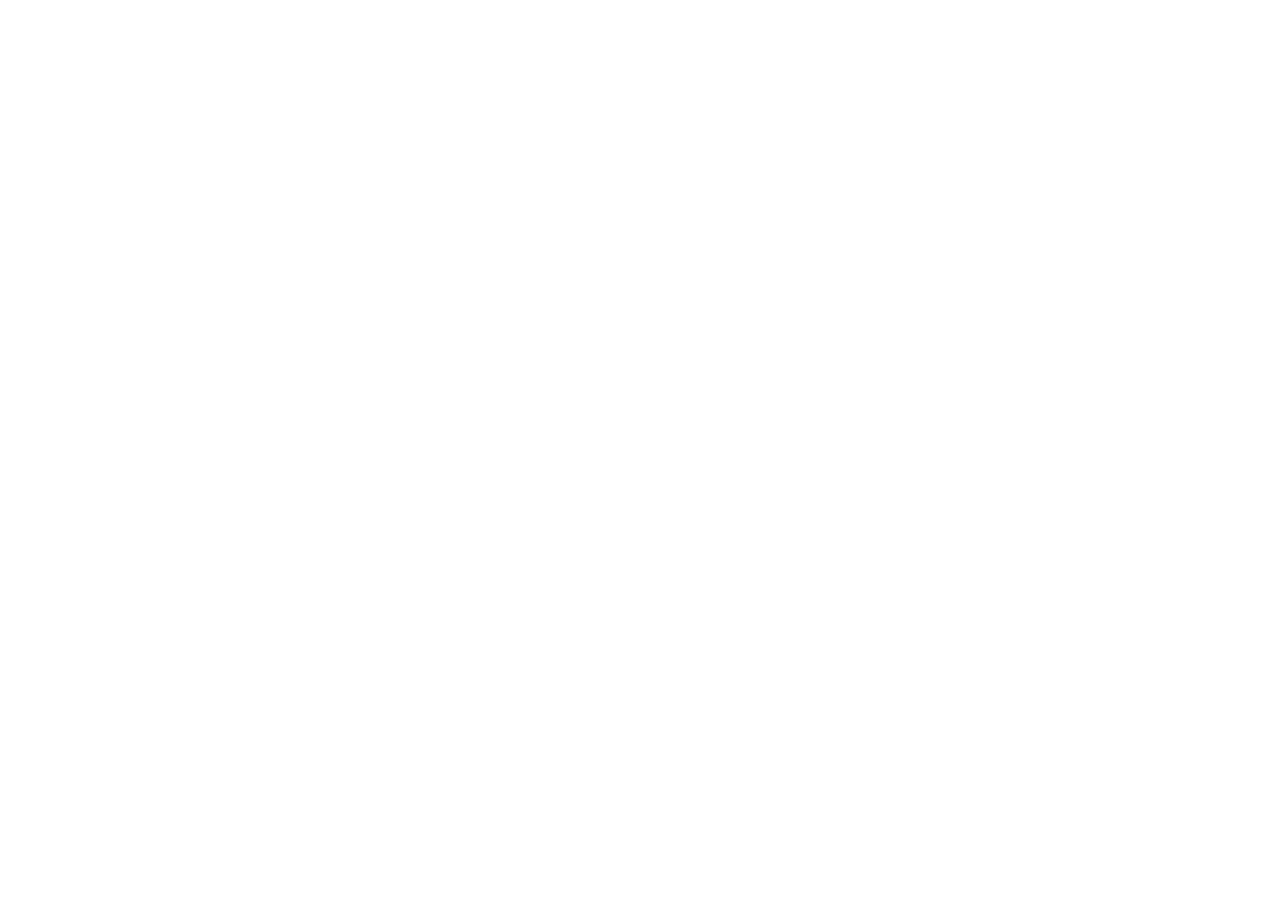
==== index.html @ 87bf5404 "bodloguud" ====
<!DOCTYPE html>
<html lang="en">
  <head>
    <meta charset="UTF-8" />
    <meta name="viewport" content="width=device-width, initial-scale=1.0" />
    <title>Document</title>
  </head>
  <body></body>
</html>
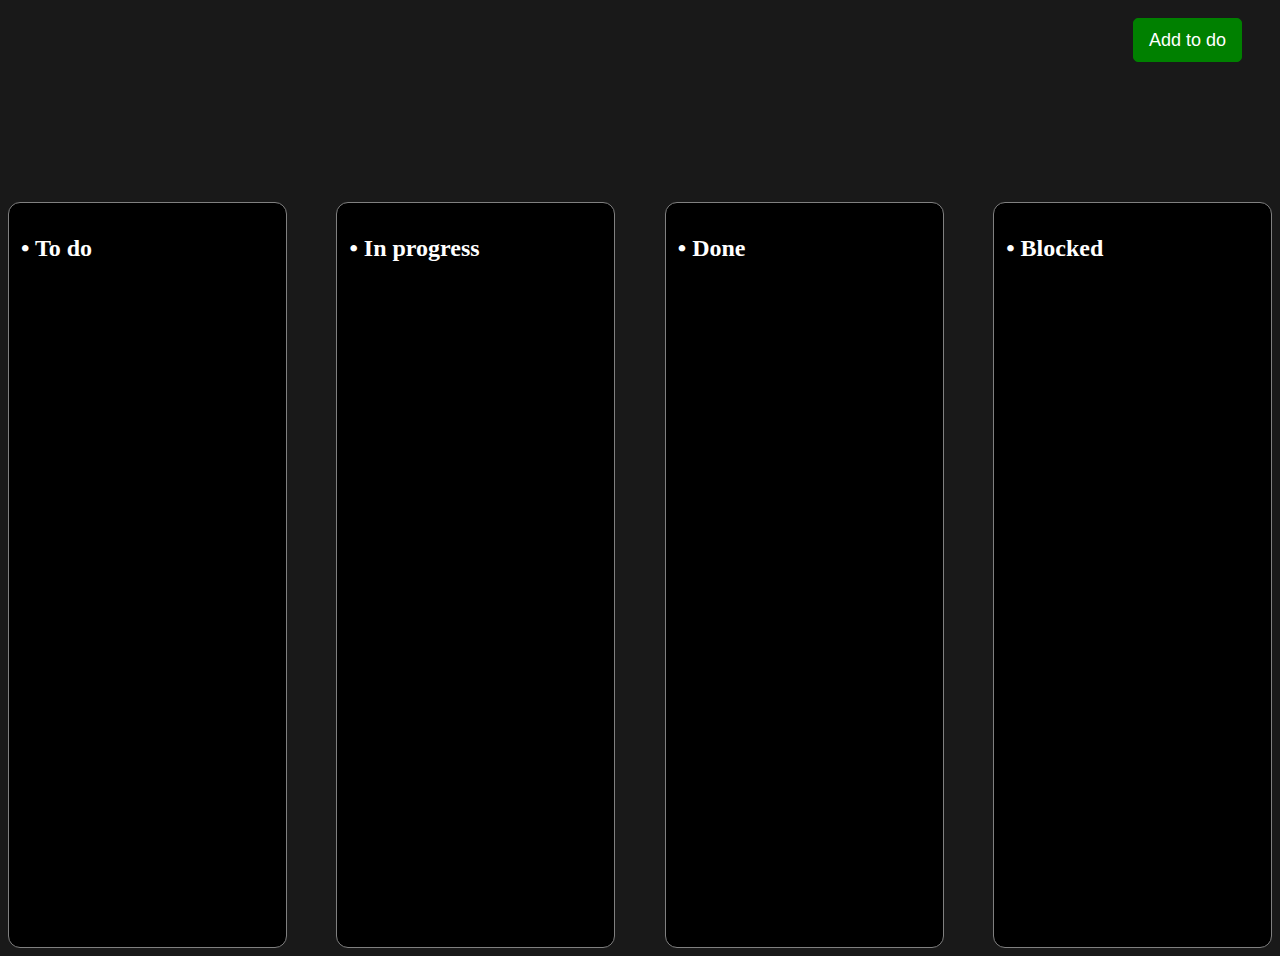
==== commit b96ec329: "updated" ====
--- a/index.html
+++ b/index.html
@@ -4,6 +4,53 @@
     <meta charset="UTF-8" />
     <meta name="viewport" content="width=device-width, initial-scale=1.0" />
     <title>Document</title>
+    <link href="style.css" rel="stylesheet" />
   </head>
-  <body></body>
+  <body>
+    <!-- <h1>To do list</h1>
+    <button onclick="addToDo()">Add to do</button> -->
+
+    <div class="btn-wrapper">
+      <button onclick="addToDo()" id="btn-add-task">Add to do</button>
+    </div>
+
+    <div id="tasks"></div>
+    <script src="todo.js"></script>
+
+    <div class="container">
+      <div id="todo" class="todos">
+        <h2 style="color: white">• To do</li></h2>
+        <div id="todo-tasks"></div>
+      </div>
+      <div id="in-progress" class="todos">
+        <h2 style="color: white">
+          • In progress</li>
+        </h2>
+        <div id="in-progress-tasks"></div>
+      </div>
+      <div id="done" class="todos">
+        <h2 style="color: white"> • Done</h2>
+        <div id="done-tasks"></div>
+      </div>
+      <div id="blocked" class="todos">
+        <h2 style="color: white"> • 
+         Blocked </h2>
+        <div id="blocked-tasks"></div>
+      </div>
+    </div>
+
+    <div id="modal">
+      <div class="modal-content">
+        <h2>Enter task</h2>
+        <input type="text" id="task-name" placeholder="Task name" />
+        <select id="task-status" placeholder="Select Status">
+          <option value="todo">Todo</option>
+          <option value="in-progress">In progress</option>
+          <option value="done">Done</option>
+          <option value="blocked">Blocked</option>
+        </select>
+        <button onclick="saveToDo()" class="submit-btn">Submit</button>
+      </div>
+    </div>
+  </body>
 </html>
--- a/style.css
+++ b/style.css
@@ -0,0 +1,152 @@
+.todo-item {
+  display: flex;
+}
+body {
+  background-color: rgba(0, 0, 0, 0.9);
+}
+.status-todo {
+  background-color: chartreuse;
+  border-radius: 6px;
+  padding: 4px;
+}
+
+#modal {
+  position: fixed;
+  top: 0;
+  bottom: 0;
+  right: 0;
+  left: 0;
+  background-color: rgba(0, 0, 0, 0.85);
+  z-index: 3;
+  display: none;
+}
+
+.modal-content {
+  background-color: #1e1e1e;
+  margin: 100px auto;
+  width: 50%;
+  display: flex;
+  flex-direction: column;
+  align-items: center;
+  justify-content: center;
+  border-radius: 16px;
+  padding: 12px;
+  color: white;
+}
+
+.container {
+  height: 100%;
+  width: 100%;
+  display: flex;
+  justify-content: space-between;
+  margin-top: 100px;
+}
+
+.todos {
+  width: 20%;
+  min-height: 80vh;
+  background-color: #000;
+  padding: 12px;
+  border-radius: 12px;
+  border: 0.5px solid grey;
+}
+
+.modal-content > input {
+  padding: 6px;
+}
+
+select {
+  height: 50px;
+  width: 153px;
+  margin: 10px;
+  background-color: #1e1e1e;
+  color: grey;
+}
+
+.container {
+  top: 10px;
+}
+
+.btn-wrapper {
+  display: flex;
+  justify-content: end;
+}
+
+#btn-add-task {
+  background-color: green;
+  font-size: 18px;
+  border-radius: 5px;
+  border: 1px solid green;
+  width: 109px;
+  height: 44px;
+  display: flex;
+  justify-content: center;
+  align-items: center;
+  color: #ffffff;
+  margin-bottom: 40px;
+  margin-right: 30px;
+  margin-top: 10px;
+}
+
+.submit-btn {
+  background-color: green;
+  font-size: 18px;
+  border-radius: 5px;
+  border: 1px solid green;
+  width: 109px;
+  height: 44px;
+  display: flex;
+  justify-content: center;
+  align-items: center;
+  color: #ffffff;
+  margin-bottom: 40px;
+  margin-right: 30px;
+  margin-top: 10px;
+}
+img {
+  display: flex;
+  justify-content: flex-end;
+  margin-right: 0;
+
+  bottom: 0;
+  height: 20px;
+  width: 20px;
+  margin-left: 20px;
+  line-height: 40px;
+  text-align: right;
+  font-size: 22px;
+}
+input {
+  background-color: #1e1e1e;
+  border: 1px solid grey;
+}
+
+.todo-item {
+  display: flex;
+  align-items: center;
+  justify-content: space-around;
+  background-color: rgba(0, 0, 0, 0.5);
+  line-height: 20px;
+  background-color: #1e1e1e;
+  border-radius: 5px;
+}
+.todo-item ::before {
+  content: "";
+  position: absolute;
+  height: 28px;
+  width: 28px;
+}
+#todo-tasks {
+  display: flex;
+  flex-direction: column;
+  gap: 10px;
+}
+.submit-btn:hover {
+  border: 3px solid purple;
+}
+
+.btn-container {
+  padding: 10px;
+  display: flex;
+  justify-content: space-arounds;
+}
